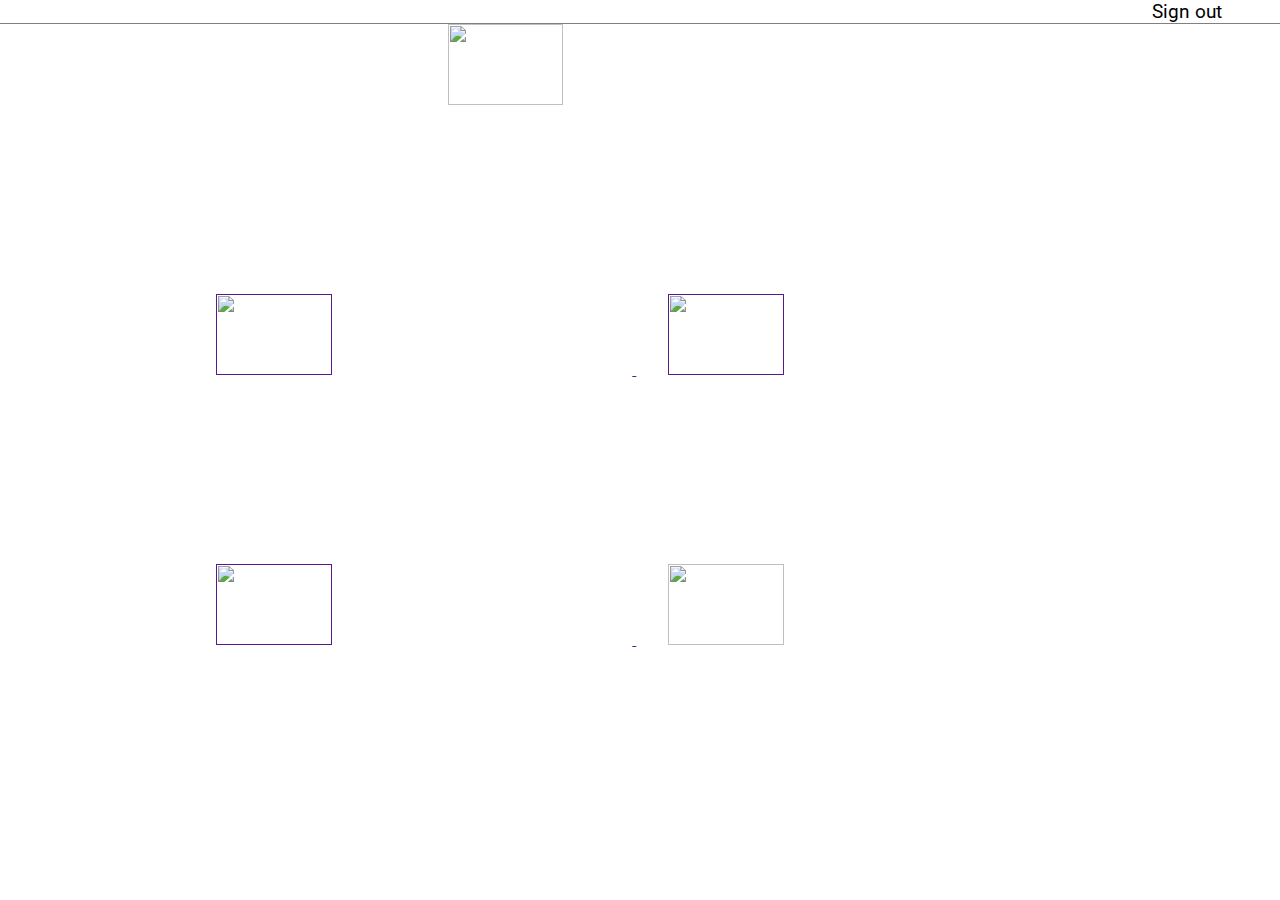
==== index.html @ 6c3eb64f "added files" ====
<!Doctype <!DOCTYPE html>
<html>
<head>
    <meta charset="utf-8">
    <meta http-equiv="X-UA-Compatible" content="IE=edge">
    <title>Gaggle Banking</title>
    <meta name="viewport" content="width=device-width, initial-scale=1">
    <link rel="stylesheet" type="text/css" media="screen" href="main.css">
    <link href="https://fonts.googleapis.com/css?family=Roboto:300" rel="stylesheet">
</head>
<body>
    <header>
        <nav>
            <li class="navbar">
                Sign out
            </li>
        </nav>
        <img class="Logo" src="Images/Gaggle_Banking_Logo.png">
    </header>
    <main>
        <a href="">
                <img class="Main_Button, BL" src="Images/Gaggle-Banking-Main-Buttons_Income.png"/>
        </a>
        <a href="">
                <img class="Main_Button, BR" src="Images/Gaggle-Banking-Main-Buttons_Saving.png"/>
        </a>
        <a href="">
                <img class="Main_Button, BL" src="Images/Gaggle-Banking-Main-Buttons_Needs.png"/>
        </a>
        <a href="wants.html">
                <img class="Main_Button, BR" src="Images/Gaggle-Banking-Main-Buttons_Wants.png"/>
        </a>
    </main>
</body>
</html>
---- main.css ----
body{
    font-family: 'Roboto', sans-serif;
    margin: 0;
}
.Logo{
    width: 30%;
    margin-left: 35%;
}
nav{
    border-bottom: 1px solid grey;
}
.navbar{
    margin-left: 90%;
    font-size: 1.5vw;
    list-style: none;
}
.BL{
    width: 30%;
    margin-left: 16.9%;
    margin-right: 2.5%;
}
.BR{
    width: 30%;
    margin-left: 2.5%;
    margin-right: 16.9%;
}
/*.Main_Button{
    width: 30%;
    margin-top: 5.8%;
}*/
@media only screen and (max-width: 1250px){
    .Main_Button{
        width: 100px;
    }
}
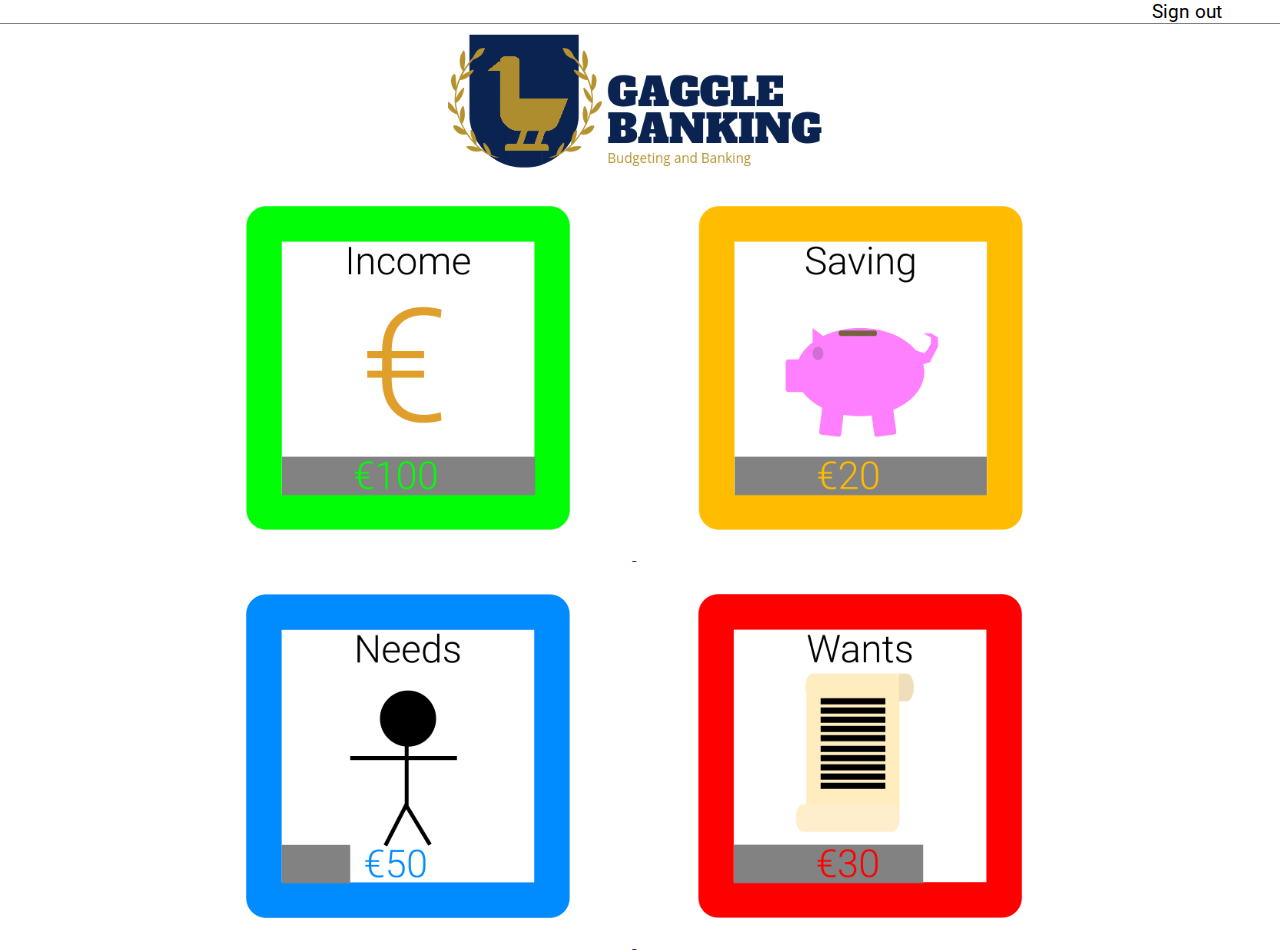
==== commit 8979aa54: "got rid of images file" ====
--- a/index.html
+++ b/index.html
@@ -15,21 +15,21 @@
                 Sign out
             </li>
         </nav>
-        <img class="Logo" src="Images/Gaggle_Banking_Logo.png">
+        <img class="Logo" src="Gaggle_Banking_Logo.png">
     </header>
     <main>
         <a href="">
-                <img class="Main_Button, BL" src="Images/Gaggle-Banking-Main-Buttons_Income.png"/>
+                <img class="Main_Button, BL" src="Gaggle-Banking-Main-Buttons_Income.png"/>
         </a>
         <a href="">
-                <img class="Main_Button, BR" src="Images/Gaggle-Banking-Main-Buttons_Saving.png"/>
+                <img class="Main_Button, BR" src="Gaggle-Banking-Main-Buttons_Saving.png"/>
         </a>
         <a href="">
-                <img class="Main_Button, BL" src="Images/Gaggle-Banking-Main-Buttons_Needs.png"/>
+                <img class="Main_Button, BL" src="Gaggle-Banking-Main-Buttons_Needs.png"/>
         </a>
         <a href="wants.html">
-                <img class="Main_Button, BR" src="Images/Gaggle-Banking-Main-Buttons_Wants.png"/>
+                <img class="Main_Button, BR" src="Gaggle-Banking-Main-Buttons_Wants.png"/>
         </a>
     </main>
 </body>
-</html>+</html>
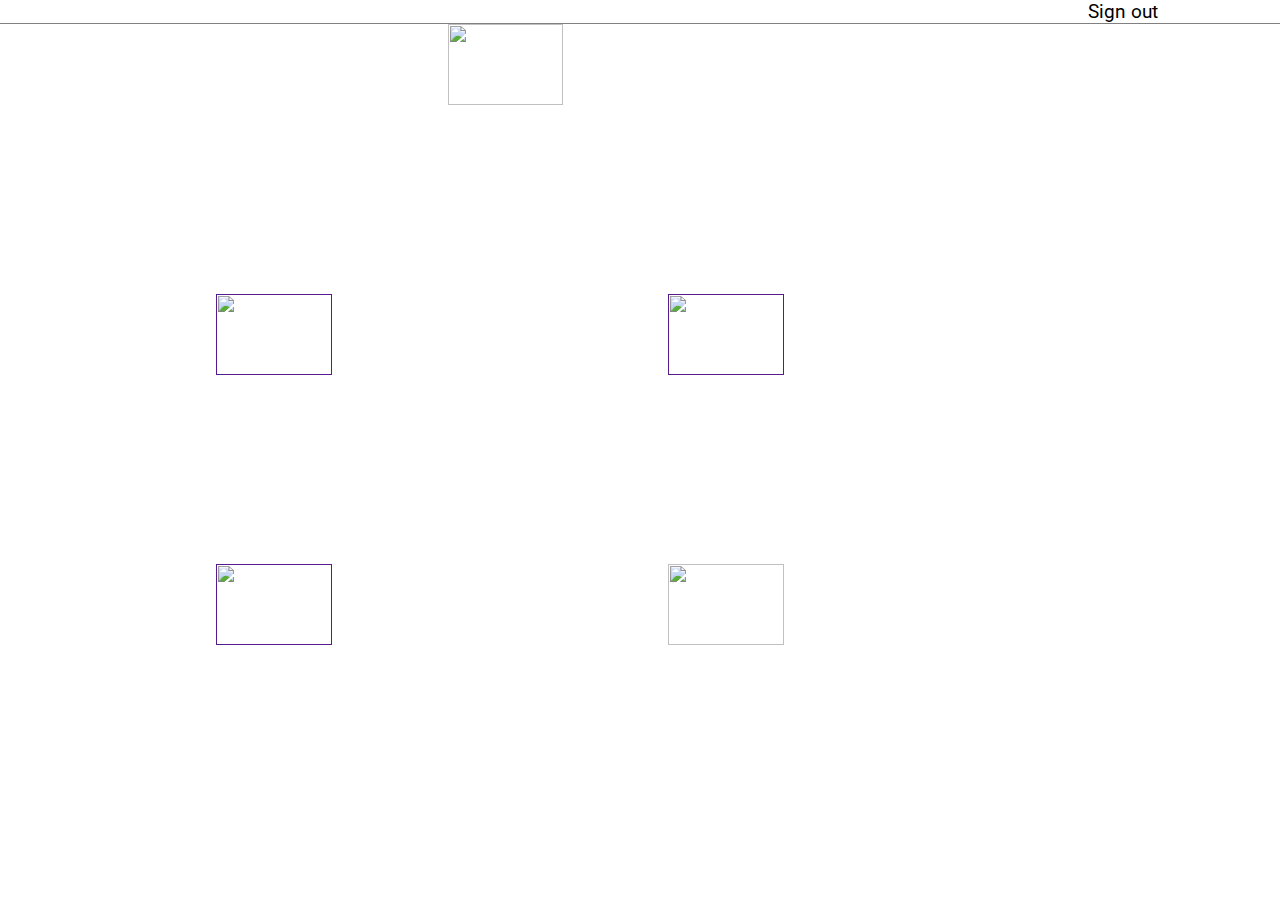
==== commit 2b388914: "Replaced files" ====
--- a/index.html
+++ b/index.html
@@ -15,21 +15,21 @@
                 Sign out
             </li>
         </nav>
-        <img class="Logo" src="Gaggle_Banking_Logo.png">
+        <img class="Logo" src="Images/Gaggle_Banking_Logo.png">
     </header>
     <main>
         <a href="">
-                <img class="Main_Button, BL" src="Gaggle-Banking-Main-Buttons_Income.png"/>
+                <img class="Main_Button, BL" src="Images/Gaggle-Banking-Main-Buttons_Income.png"/>
         </a>
         <a href="">
-                <img class="Main_Button, BR" src="Gaggle-Banking-Main-Buttons_Saving.png"/>
+                <img class="Main_Button, BR" src="Images/Gaggle-Banking-Main-Buttons_Saving.png"/>
         </a>
         <a href="">
-                <img class="Main_Button, BL" src="Gaggle-Banking-Main-Buttons_Needs.png"/>
+                <img class="Main_Button, BL" src="Images/Gaggle-Banking-Main-Buttons_Needs.png"/>
         </a>
         <a href="wants.html">
-                <img class="Main_Button, BR" src="Gaggle-Banking-Main-Buttons_Wants.png"/>
+                <img class="Main_Button, BR" src="Images/Gaggle-Banking-Main-Buttons_Wants.png"/>
         </a>
     </main>
 </body>
-</html>
+</html>--- a/main.css
+++ b/main.css
@@ -10,7 +10,7 @@
     border-bottom: 1px solid grey;
 }
 .navbar{
-    margin-left: 90%;
+    margin-left: 85%;
     font-size: 1.5vw;
     list-style: none;
 }
@@ -24,12 +24,28 @@
     margin-left: 2.5%;
     margin-right: 16.9%;
 }
-/*.Main_Button{
-    width: 30%;
-    margin-top: 5.8%;
-}*/
 @media only screen and (max-width: 1250px){
-    .Main_Button{
-        width: 100px;
+    .navbar{
+        font-size: 2.7vw;
+    }
+    .Logo{
+        width: 80%;
+        margin-left: 10%;
+    }
+}
+a{
+    text-decoration: none;
+}
+@media only screen and (max-width: 650px){
+    .BL{
+        width: 70%;
+        margin-left: 15%;
+    }
+    .BR{
+        width: 70%;
+        margin-left: 15%;
+    }
+    .navbar{
+        font-size: 3.5vw;
     }
 }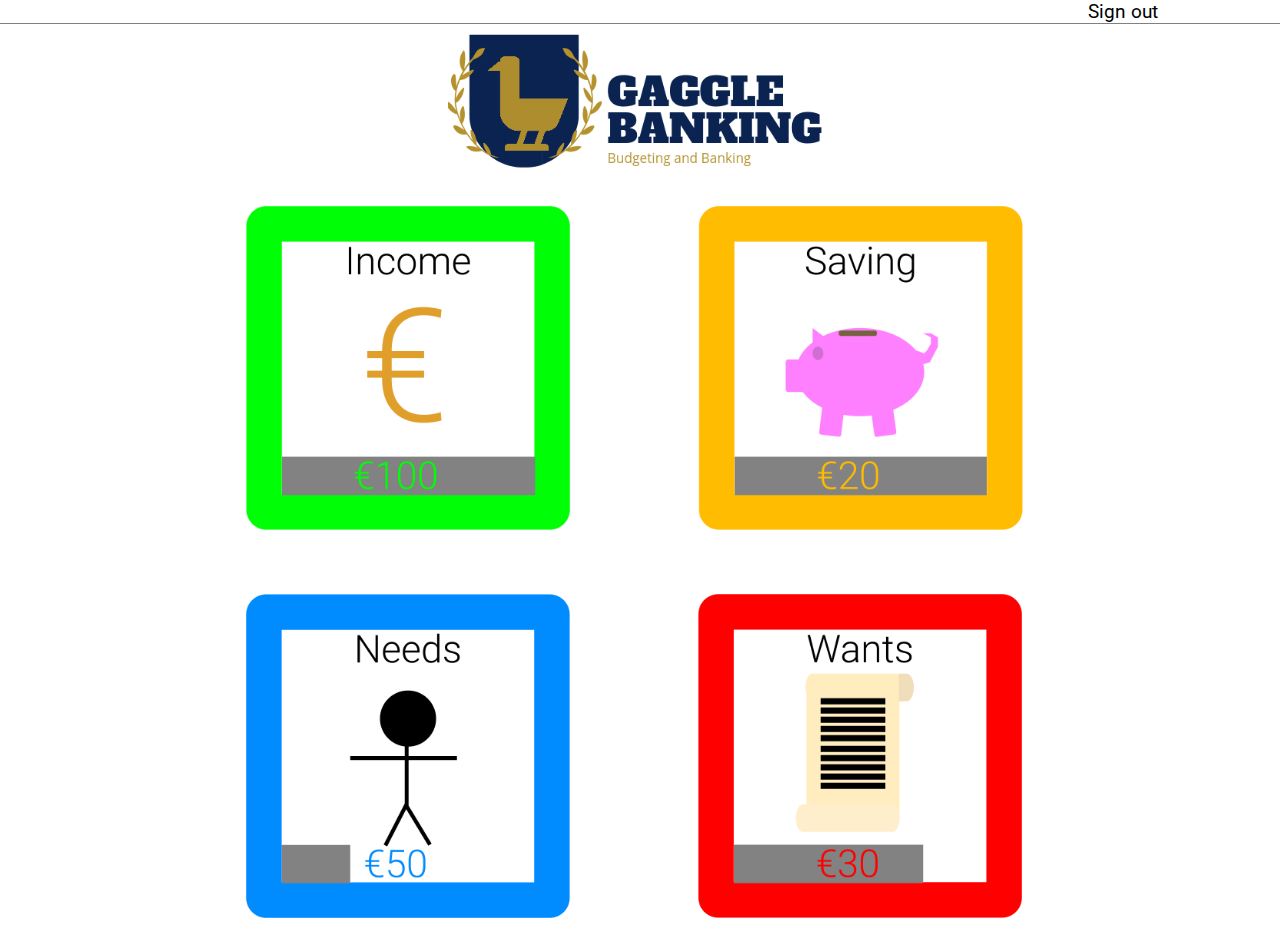
==== commit 8793b4ae: "replaced links" ====
--- a/index.html
+++ b/index.html
@@ -15,21 +15,21 @@
                 Sign out
             </li>
         </nav>
-        <img class="Logo" src="Images/Gaggle_Banking_Logo.png">
+        <img class="Logo" src="Gaggle_Banking_Logo.png">
     </header>
     <main>
         <a href="">
-                <img class="Main_Button, BL" src="Images/Gaggle-Banking-Main-Buttons_Income.png"/>
+                <img class="Main_Button, BL" src="Gaggle-Banking-Main-Buttons_Income.png"/>
         </a>
         <a href="">
-                <img class="Main_Button, BR" src="Images/Gaggle-Banking-Main-Buttons_Saving.png"/>
+                <img class="Main_Button, BR" src="Gaggle-Banking-Main-Buttons_Saving.png"/>
         </a>
         <a href="">
-                <img class="Main_Button, BL" src="Images/Gaggle-Banking-Main-Buttons_Needs.png"/>
+                <img class="Main_Button, BL" src="Gaggle-Banking-Main-Buttons_Needs.png"/>
         </a>
         <a href="wants.html">
-                <img class="Main_Button, BR" src="Images/Gaggle-Banking-Main-Buttons_Wants.png"/>
+                <img class="Main_Button, BR" src="Gaggle-Banking-Main-Buttons_Wants.png"/>
         </a>
     </main>
 </body>
-</html>+</html>
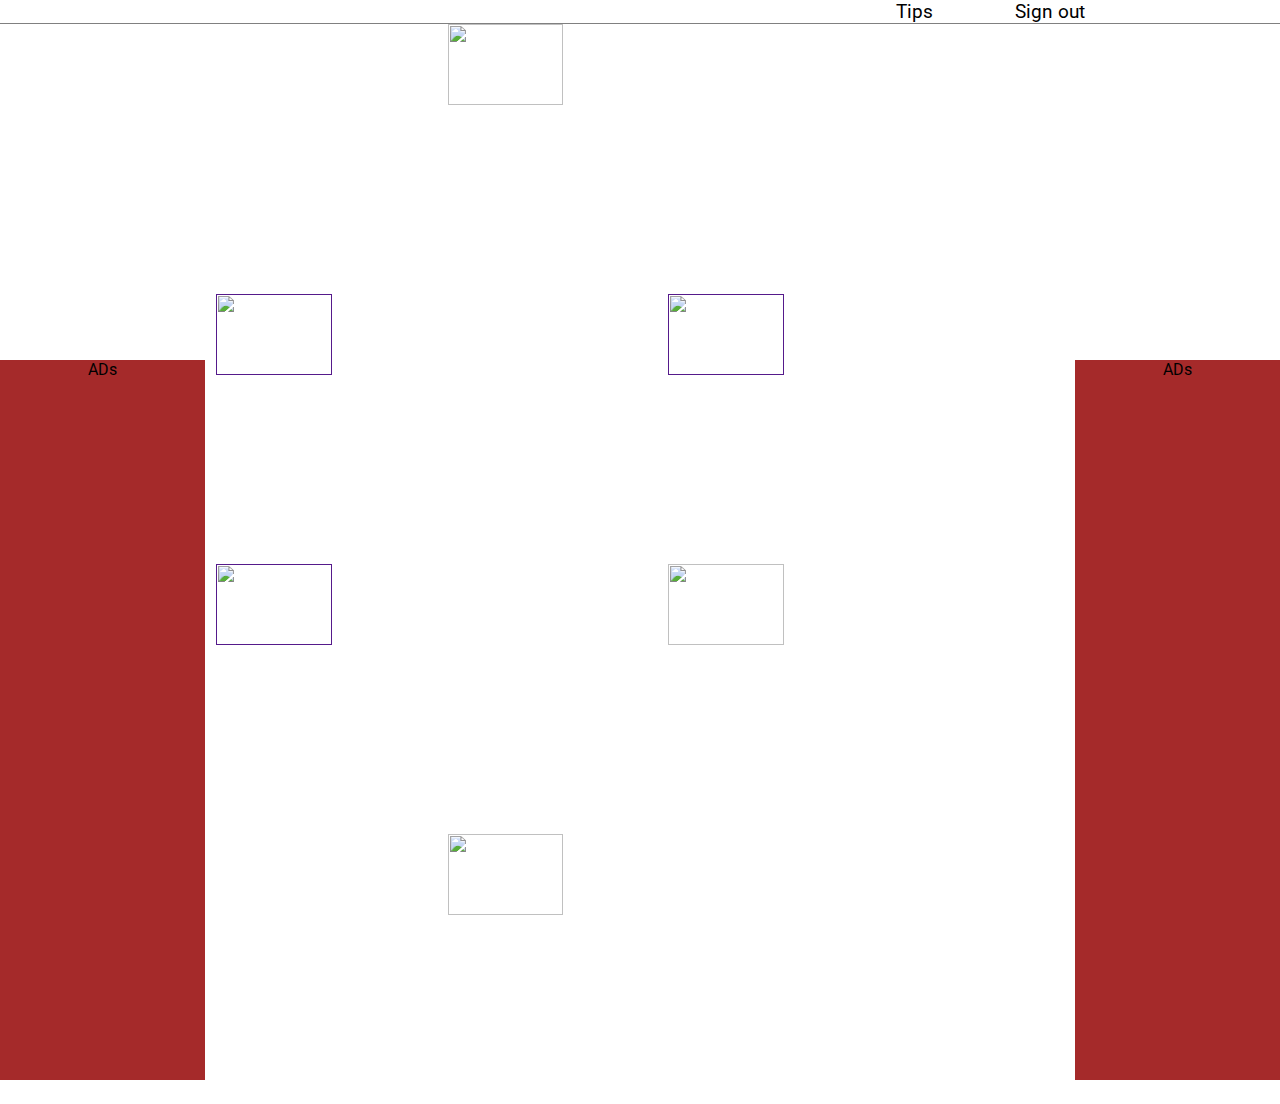
==== commit 0985c7ea: "Final 1" ====
--- a/index.html
+++ b/index.html
@@ -12,24 +12,33 @@
     <header>
         <nav>
             <li class="navbar">
-                Sign out
+                <a href="Tips.html" class="spacer">Tips</a>      Sign out
             </li>
         </nav>
-        <img class="Logo" src="Gaggle_Banking_Logo.png">
+        <img class="Logo" src="Images/Gaggle_Banking_Logo.png">
     </header>
     <main>
         <a href="">
-                <img class="Main_Button, BL" src="Gaggle-Banking-Main-Buttons_Income.png"/>
+                <img class="Main_Button, BL" src="Images/Gaggle-Banking-Main-Buttons_Income.png"/>
         </a>
         <a href="">
-                <img class="Main_Button, BR" src="Gaggle-Banking-Main-Buttons_Saving.png"/>
+                <img class="Main_Button, BR" src="Images/Gaggle-Banking-Main-Buttons_Saving.png"/>
         </a>
         <a href="">
-                <img class="Main_Button, BL" src="Gaggle-Banking-Main-Buttons_Needs.png"/>
+                <img class="Main_Button, BL" src="Images/Gaggle-Banking-Main-Buttons_Needs.png"/>
         </a>
         <a href="wants.html">
-                <img class="Main_Button, BR" src="Gaggle-Banking-Main-Buttons_Wants.png"/>
+                <img class="Main_Button, BR" src="Images/Gaggle-Banking-Main-Buttons_Wants.png"/>
         </a>
+        <a href="Loan_Manager.html">
+            <img class="Main_Button, BM" src="Images/Gaggle-Banking-Main-Buttons_Loan.png"/>
+        </a>
+        <div class="ADS">
+            ADs
+        </div>
+        <div class="ADS1">
+            ADs
+        </div>
     </main>
 </body>
-</html>
+</html>--- a/main.css
+++ b/main.css
@@ -10,9 +10,14 @@
     border-bottom: 1px solid grey;
 }
 .navbar{
-    margin-left: 85%;
+    margin-left: 70%;
     font-size: 1.5vw;
     list-style: none;
+}
+.spacer{
+    margin-right: 20%;
+    color: black;
+    text-decoration: none;
 }
 .BL{
     width: 30%;
@@ -23,6 +28,10 @@
     width: 30%;
     margin-left: 2.5%;
     margin-right: 16.9%;
+}
+.BM{
+    width: 30%;
+    margin-left: 35%;
 }
 @media only screen and (max-width: 1250px){
     .navbar{
@@ -45,7 +54,29 @@
         width: 70%;
         margin-left: 15%;
     }
+    .BM{
+        width: 70%;
+        margin-left: 15%;
+    }
     .navbar{
         font-size: 3.5vw;
     }
+}
+.ADS{
+    position: fixed;
+    left: 0;
+    top: 40%;
+    width: 16%;
+    height: 80%;
+    background-color: brown;
+    text-align: center;
+}
+.ADS1{
+    position: fixed;
+    right: 0;
+    top: 40%;
+    width: 16%;
+    height: 80%;
+    background-color: brown;
+    text-align: center;
 }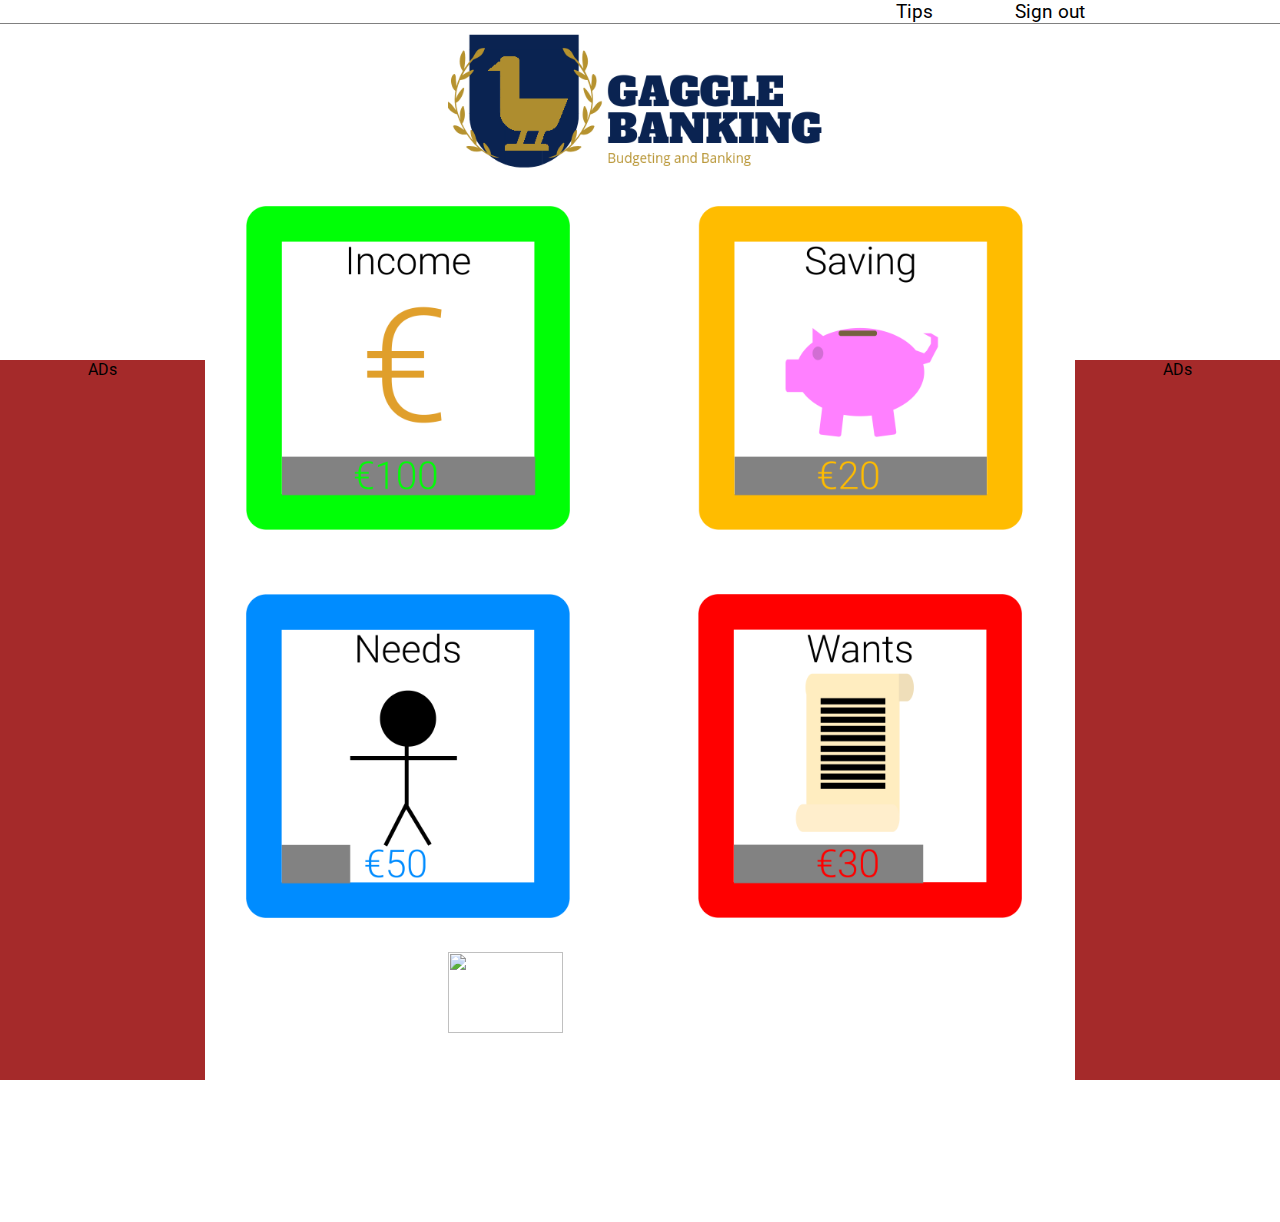
==== commit c12c4776: "removed link" ====
--- a/index.html
+++ b/index.html
@@ -15,23 +15,23 @@
                 <a href="Tips.html" class="spacer">Tips</a>      Sign out
             </li>
         </nav>
-        <img class="Logo" src="Images/Gaggle_Banking_Logo.png">
+        <img class="Logo" src="Gaggle_Banking_Logo.png">
     </header>
     <main>
         <a href="">
-                <img class="Main_Button, BL" src="Images/Gaggle-Banking-Main-Buttons_Income.png"/>
+                <img class="Main_Button, BL" src="Gaggle-Banking-Main-Buttons_Income.png"/>
         </a>
         <a href="">
-                <img class="Main_Button, BR" src="Images/Gaggle-Banking-Main-Buttons_Saving.png"/>
+                <img class="Main_Button, BR" src="Gaggle-Banking-Main-Buttons_Saving.png"/>
         </a>
         <a href="">
-                <img class="Main_Button, BL" src="Images/Gaggle-Banking-Main-Buttons_Needs.png"/>
+                <img class="Main_Button, BL" src="Gaggle-Banking-Main-Buttons_Needs.png"/>
         </a>
         <a href="wants.html">
-                <img class="Main_Button, BR" src="Images/Gaggle-Banking-Main-Buttons_Wants.png"/>
+                <img class="Main_Button, BR" src="Gaggle-Banking-Main-Buttons_Wants.png"/>
         </a>
         <a href="Loan_Manager.html">
-            <img class="Main_Button, BM" src="Images/Gaggle-Banking-Main-Buttons_Loan.png"/>
+            <img class="Main_Button, BM" src="Gaggle-Banking-Main-Buttons_Loan.png"/>
         </a>
         <div class="ADS">
             ADs
@@ -41,4 +41,4 @@
         </div>
     </main>
 </body>
-</html>+</html>
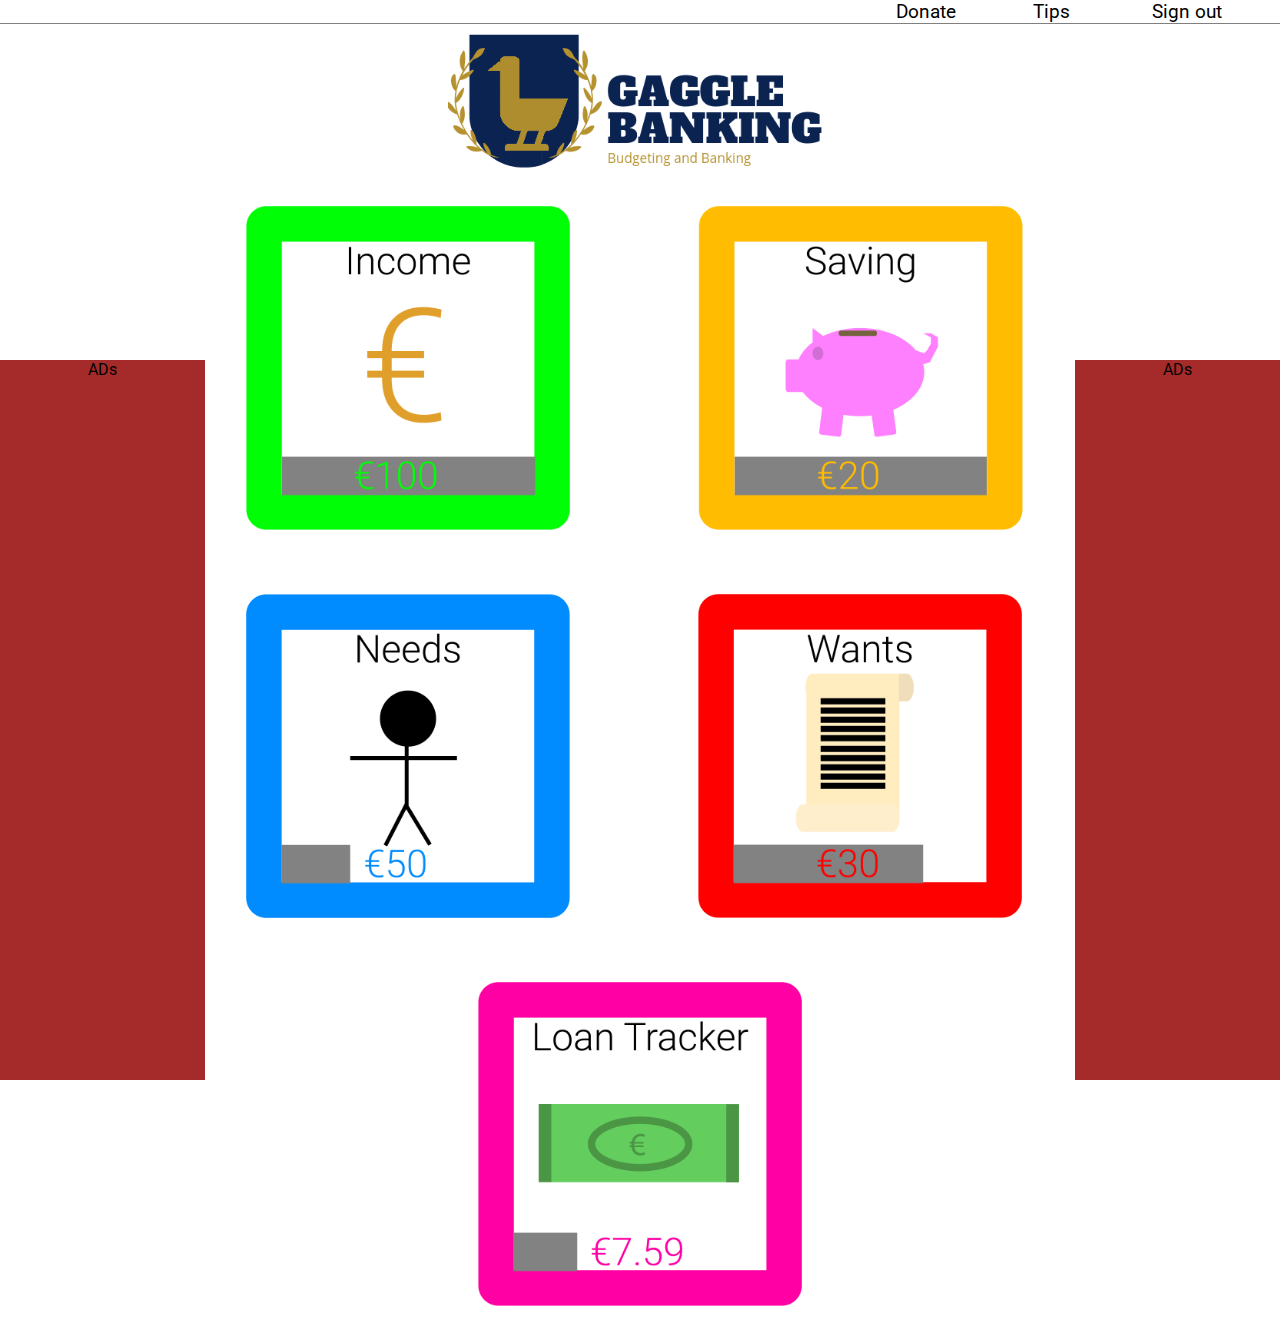
==== commit da1ea4c1: "Added Donate" ====
--- a/index.html
+++ b/index.html
@@ -12,7 +12,7 @@
     <header>
         <nav>
             <li class="navbar">
-                <a href="Tips.html" class="spacer">Tips</a>      Sign out
+                <span class="spacer">Donate</span><a href="Tips.html" class="spacer">Tips</a>      Sign out
             </li>
         </nav>
         <img class="Logo" src="Gaggle_Banking_Logo.png">
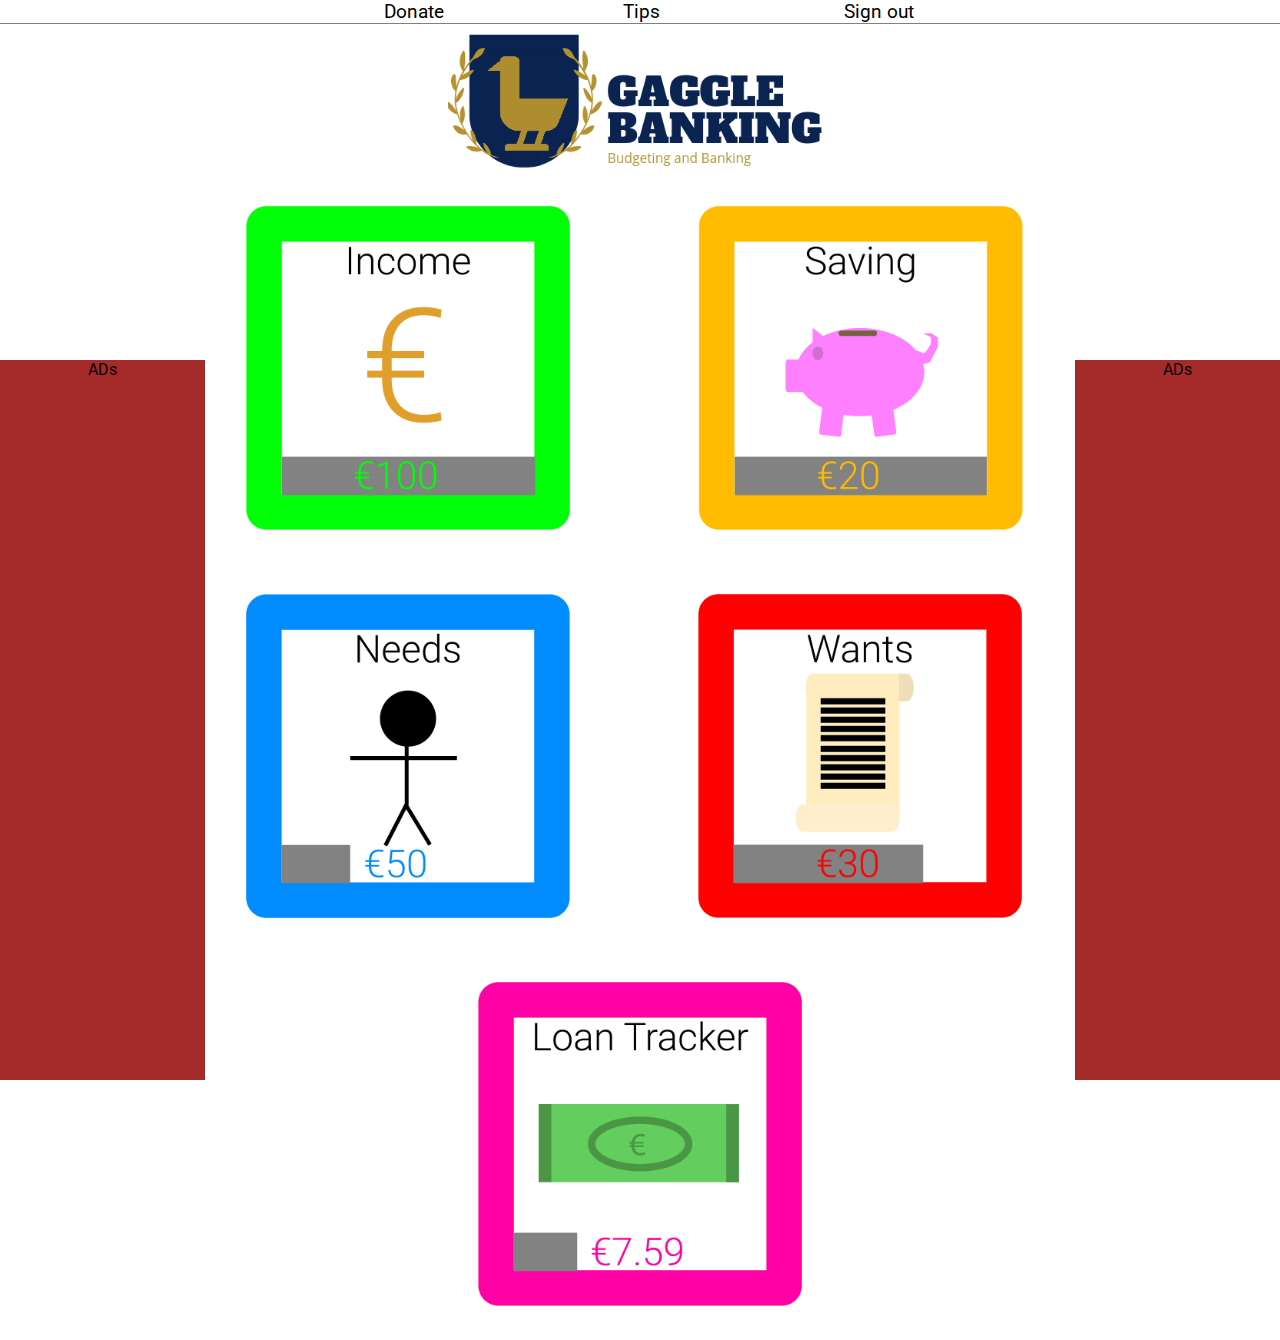
==== commit 91b20572: "link to needs" ====
--- a/index.html
+++ b/index.html
@@ -24,7 +24,7 @@
         <a href="">
                 <img class="Main_Button, BR" src="Gaggle-Banking-Main-Buttons_Saving.png"/>
         </a>
-        <a href="">
+        <a href="Needs.html">
                 <img class="Main_Button, BL" src="Gaggle-Banking-Main-Buttons_Needs.png"/>
         </a>
         <a href="wants.html">
--- a/main.css
+++ b/main.css
@@ -10,7 +10,7 @@
     border-bottom: 1px solid grey;
 }
 .navbar{
-    margin-left: 70%;
+    margin-left: 30%;
     font-size: 1.5vw;
     list-style: none;
 }
@@ -79,4 +79,4 @@
     height: 80%;
     background-color: brown;
     text-align: center;
-}+}
